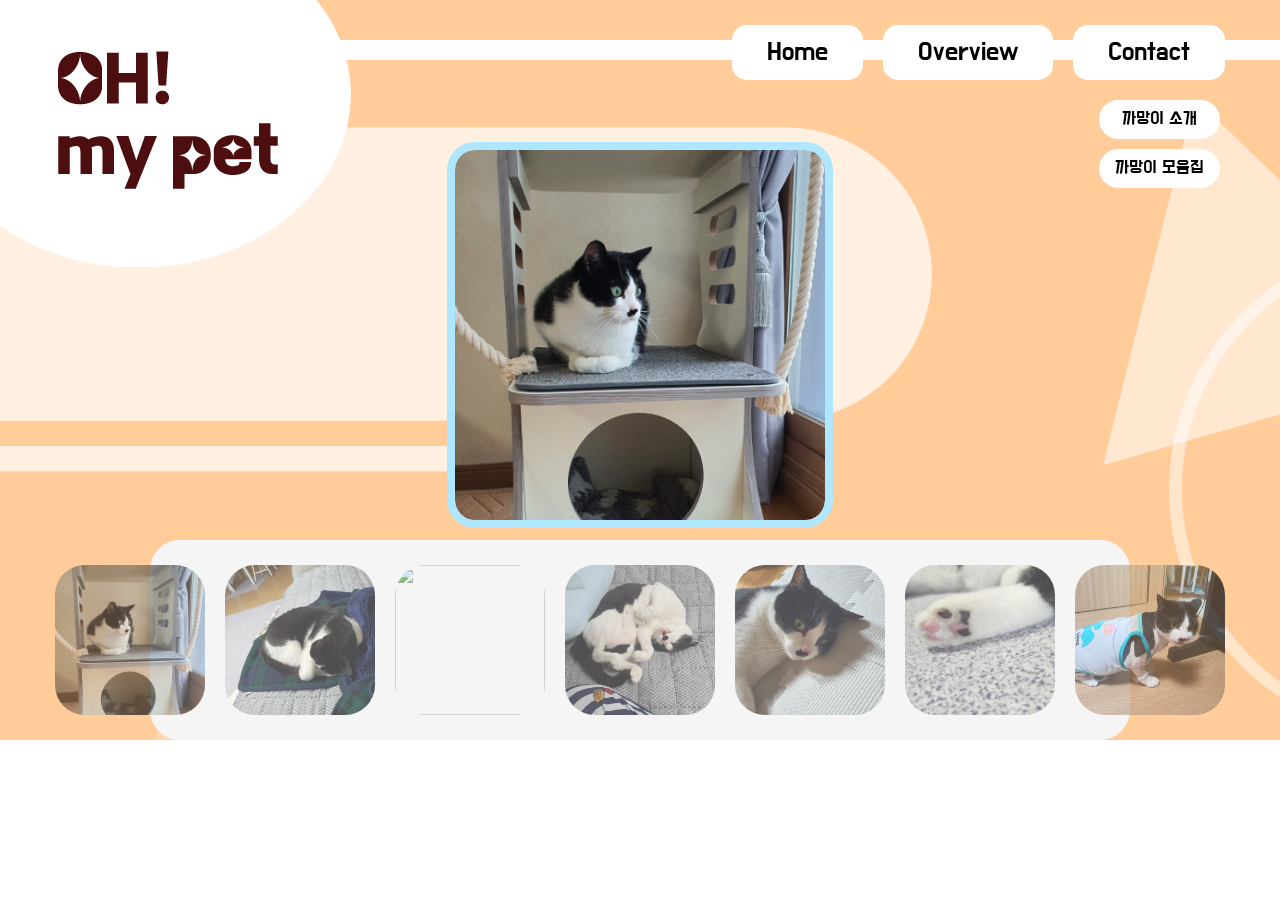
==== final/B.html @ dcf79f9b "'" ====
<!DOCTYPE html>
<html lang="ko">
<head>
    <meta charset="utf-8">
    <meta name="viewport" content="width=device-width, initial-scale=1">
    <title> Oh my pet_까망이 모음집 </title>
    <link href="intro.css" rel="stylesheet">
    </head>
    
    <body>
        <img id="target" src="topL.png">
    <nav>
        <ul class="top-nav">
            <li class="button"><a href="#" onclick="location.href='main2.html'">Home</a></li>
            <li class="button"><a href="#" onclick="location.href='Overview.html'">Overview</a></li>
            <li class="button lastBtn"><a href="#" onclick="location.href='Contact.html'">Contact</a></li>
        </ul>
        <ul class="R-nav">
            <li class="RButton"><a href="#" onclick="location.href='Bintro.html'">까망이 소개</a></li>
            <li class="RButton"><a href="#" onclick="location.href='B.html'">까망이 모음집</a></li>
        </ul>
      </nav>

      <body>
        <div id="content">
            <div id="bigImages">
                <img id="big" src="b6.jpg">
            </div>
            <div id="smallImages">
                <img class="small" src="b6.jpg">
                <img class="small" src="b2.jpg">
                <img class="small" src="b3.jpg">
                <img class="small" src="b4.jpg">
                <img class="small" src="b5.jpg">
                <img class="small" src="b10.jpg">
                <img class="small" src="b7.jpg">
            </div>
        </div>
    
        <script>
        var bigPic = document.querySelector("#big");
    var smallPics = document.querySelectorAll(".small");
    
    for(var i = 0 ; i < smallPics.length ; i++){
        smallPics[i].onclick = changepic;
    }
    
    function changepic(){
        var smallPicAttribute = this.getAttribute("src");
        bigPic.setAttribute("src", smallPicAttribute);
    }
    </script>

    </body>
    </html>
---- final/intro.css ----
/* @import url('https://fonts.googleapis.com/css2?family=Jua&display=swap'); */
@import url('https://fonts.googleapis.com/css2?family=Do+Hyeon&display=swap');
*{
    margin: auto 0;
    padding: 0;
    /*overflow:hidden;*/
        /* font-family: 'Jua', sans-serif; */
        font-family: 'Do Hyeon', sans-serif;
}
a{
    text-decoration: none;
    color: black;
}

body{
    background-image:url("bg.png");
    background-repeat: no-repeat;
    background-size: cover;
    overflow-y: hidden;
    }

.top-nav{
        position: fixed;
        height: 20px;
        width: 100%;
        display: flex;
        list-style: none;
        background-color: white;
        margin-top: 40px;
        justify-content: flex-end;
        z-index: 2;
    }
    
li{
    padding: 0.5rem;
    text-align: center;
    }
a{
    text-decoration: none;
    }
.button{
    height: 35px;
    background-color: white;
    margin-right: 20px;
    margin-top: -15px;
    line-height: 35px;
    border-radius: 15px;
    font-size: 26px;
    padding: 10px 35px;
    z-index: 2;
    }
.lastBtn {
    margin-right: 55px;
    }

#target{
    position: fixed;
    z-index: 3;
    }

#content{
    padding: 150px;
    padding-bottom: 0;
    text-align: center;
    }


#bigImages{
    margin-bottom: 15px;
    }
#big{
    width: 370px;
    height: 370px;
    border-radius: 20px;
    outline : solid 8px rgb(174, 231, 255);
    }
.small{
    width: 150px;
    height: 150px;
    opacity: 70%;
    border-radius: 30px;
    }
#smallImages{
    display: flex;
    justify-content: center;
    padding: 15px;
    background-color: whitesmoke;
    border-radius: 30px;
}
#smallImages>img{
    margin: 10px;
}

.R-nav{
        position: fixed;
        height: 20px;
        list-style: none;
        margin-top: 100px;
        right: 60px;
    }

.R-nav>li{
    padding: 0.5rem;
    text-align: center;
    background-color: rgb(255, 255, 255);
    border-radius: 20px;
    /* padding: 10px; */
    }
.RButton>a{
    text-decoration: none;
    margin: 8px;
    }
.RButton{
    font-size: 18px;
    margin-bottom: 10px;
    }

.intbox{
    display: flex;
    width: 700px;
    height: 500px;
    margin: 0 auto;
    position:relative;
    justify-content: center;
    line-height: 275px;
    text-align: center;
    top:180px;
    left:50px;
}

.icon{
    position: absolute;
    display: none;
    bottom: -50px;
    left: 650px;
    rotate: 10deg;
}
.intbox:hover .icon{
    display: block;
}
.icon1{
    position: absolute;
    display: none;
    bottom: 150px;
    left: -270px;
    rotate: -20deg;
}
.intbox:hover .icon1{
    display: block;
}

.imgintbox{
    margin: 0 auto;
    top: 0;
    margin-bottom: 5px;
}
.intbox2{
    display: flex;
    margin: 1px 10px;
    flex-direction: column;

}
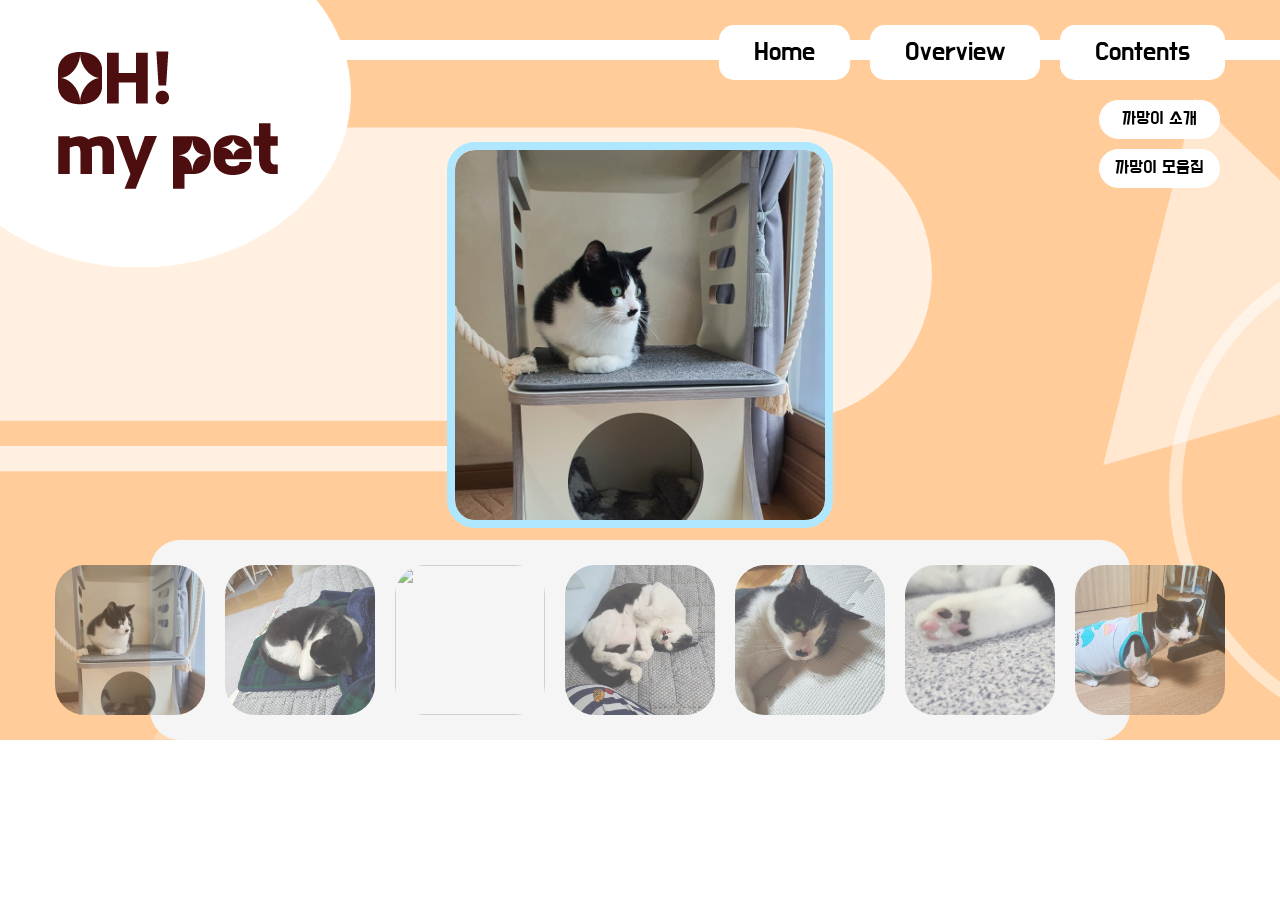
==== commit ee28ddab: "ss" ====
--- a/final/B.html
+++ b/final/B.html
@@ -13,7 +13,7 @@
         <ul class="top-nav">
             <li class="button"><a href="#" onclick="location.href='main2.html'">Home</a></li>
             <li class="button"><a href="#" onclick="location.href='Overview.html'">Overview</a></li>
-            <li class="button lastBtn"><a href="#" onclick="location.href='Contact.html'">Contact</a></li>
+            <li class="button lastBtn"><a href="#" onclick="location.href='Contact.html'">Contents</a></li>
         </ul>
         <ul class="R-nav">
             <li class="RButton"><a href="#" onclick="location.href='Bintro.html'">까망이 소개</a></li>
